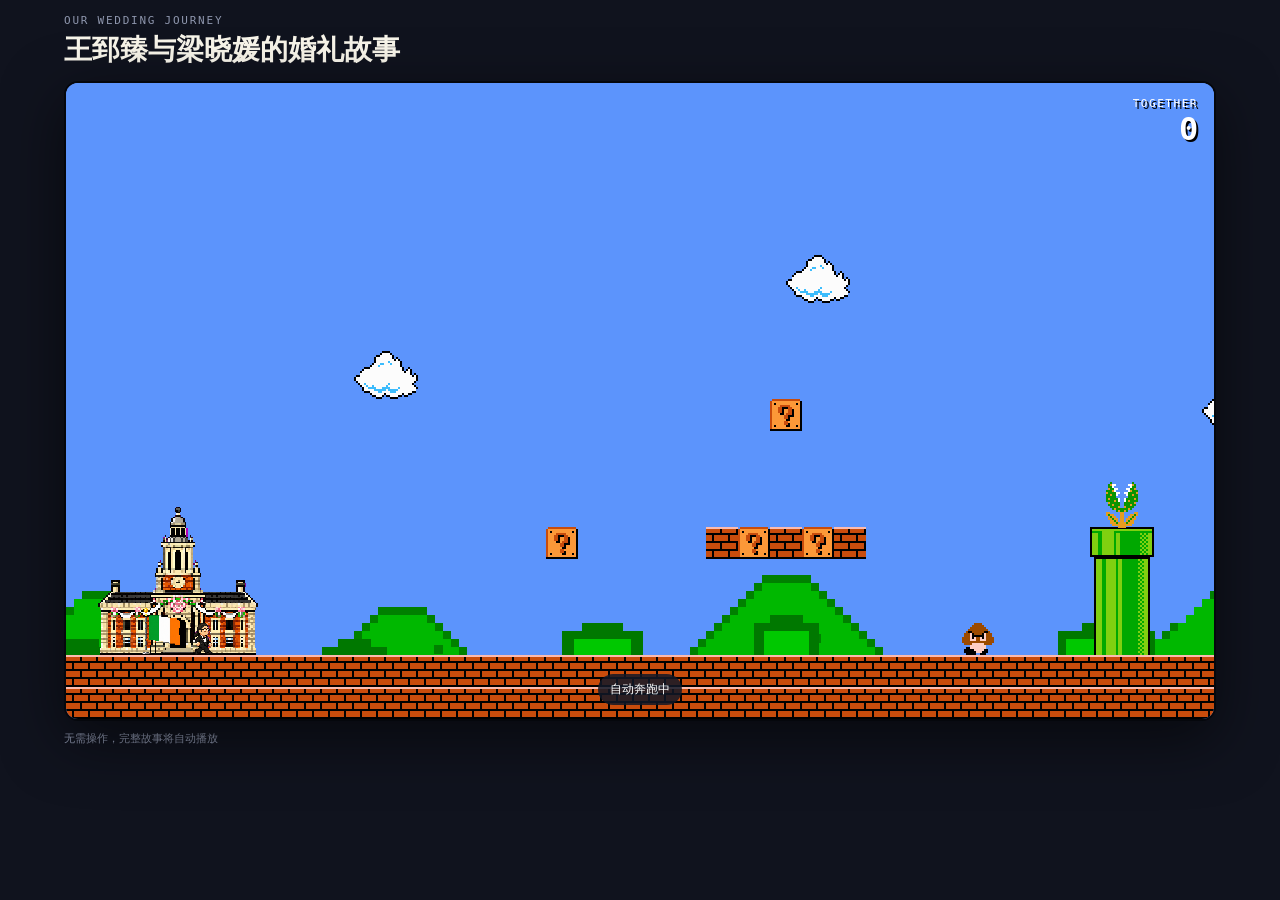
==== autoplay/index.html @ 2fac4bce "Add autoplay wedding experience and ending credits" ====
<!doctype html>
<html lang="zh-CN">
  <head>
    <meta charset="UTF-8" />
    <meta name="viewport" content="width=device-width, initial-scale=1, viewport-fit=cover, user-scalable=no" />
    <meta name="theme-color" content="#171a28" />
    <base href="../" />
    <title>我们的婚礼故事 · 自动播放</title>
    <link rel="stylesheet" href="./styles.css?v=autoplay-1" />
  </head>
  <body data-experience="autoplay">
    <main class="app-shell">
      <header class="topbar">
        <div>
          <p class="eyebrow">OUR WEDDING JOURNEY · AUTO PLAY</p>
          <h1>王郅臻与梁晓媛的婚礼故事</h1>
        </div>
        <div class="top-actions">
          <nav class="level-nav" aria-label="选择故事章节">
            <a href="./autoplay/?level=meet">相遇</a><a href="./autoplay/?level=travel">旅行</a><a href="./autoplay/?level=home">归家</a>
          </nav>
          <button id="debug-toggle" type="button" aria-pressed="false">开启调试</button>
        </div>
      </header>

      <section id="game-stage" class="game-stage" aria-label="婚礼故事自动播放">
        <canvas id="game-canvas" tabindex="0"></canvas>
        <div class="hud" aria-live="polite">
          <span>TOGETHER</span>
          <strong id="counter-value">0</strong>
        </div>
        <div id="status-pill" class="status-pill">故事即将自动播放</div>
        <aside id="debug-overlay" class="debug-overlay" aria-label="调试信息"></aside>
        <div id="photo-modal" class="photo-modal" hidden aria-modal="true" role="dialog">
          <div class="photo-card">
            <p id="photo-title" class="photo-title"></p>
            <div id="single-photo-content" class="single-photo-content">
              <img id="photo-image" alt="婚纱照" />
              <span class="photo-loading" aria-live="polite">照片载入中…</span>
            </div>
            <div id="gallery-stage" class="gallery-stage" hidden aria-label="照片自动轮播">
              <img class="gallery-photo" alt="照片一" />
              <img class="gallery-photo" alt="照片二" />
              <img class="gallery-photo" alt="照片三" />
              <div id="gallery-dots" class="gallery-dots" aria-live="polite"></div>
            </div>
            <p id="photo-caption" class="photo-caption"></p>
          </div>
        </div>
        <div id="loading-overlay" class="loading-overlay">
          <div class="loading-card">
            <span>载入自动播放版本</span>
            <progress id="loading-progress" max="100" value="0"></progress>
            <strong id="loading-label">0%</strong>
          </div>
        </div>
      </section>

      <footer class="help-row autoplay-help">
        <span>无需操作，完整故事将自动播放</span>
      </footer>
    </main>

    <section id="credits-overlay" class="credits-overlay" hidden aria-label="制作人员名单">
      <iframe id="credits-replay" title="从相遇篇重新播放的虚焦背景" tabindex="-1" aria-hidden="true"></iframe>
      <div class="credits-veil"></div>
      <div class="credits-card">
        <p><span>制作：王郅臻，ChatGPT</span><span class="credit-tab">创意：王郅臻</span></p>
        <p>出场人物：王郅臻，梁晓媛，阿贝尔</p>
        <p>技术/场景/素材支持：ChatGPT</p>
      </div>
    </section>

    <audio
      id="background-audio"
      src="./assets/audio/Ground_Theme.mp3"
      preload="auto"
      autoplay
      loop
      playsinline
      webkit-playsinline
      aria-hidden="true"
    ></audio>
    <script type="module" src="./src/main.js?v=autoplay-1"></script>
  </body>
</html>
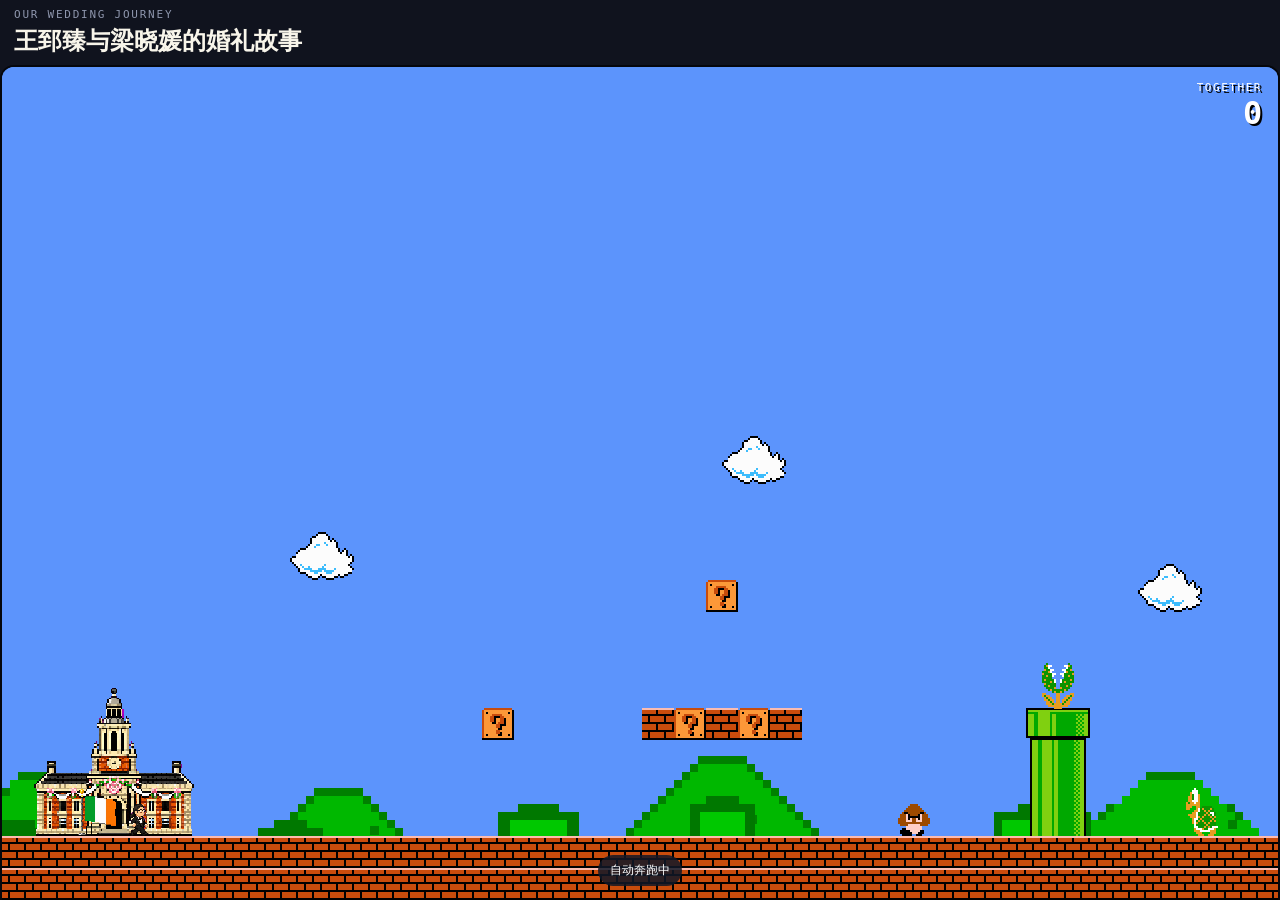
==== commit 341cd3a7: "Finalize fullscreen UI and gallery captions" ====
--- a/autoplay/index.html
+++ b/autoplay/index.html
@@ -6,7 +6,7 @@
     <meta name="theme-color" content="#171a28" />
     <base href="../" />
     <title>我们的婚礼故事 · 自动播放</title>
-    <link rel="stylesheet" href="./styles.css?v=autoplay-1" />
+    <link rel="stylesheet" href="./styles.css?v=final-ui-1" />
   </head>
   <body data-experience="autoplay">
     <main class="app-shell">
@@ -14,12 +14,6 @@
         <div>
           <p class="eyebrow">OUR WEDDING JOURNEY · AUTO PLAY</p>
           <h1>王郅臻与梁晓媛的婚礼故事</h1>
-        </div>
-        <div class="top-actions">
-          <nav class="level-nav" aria-label="选择故事章节">
-            <a href="./autoplay/?level=meet">相遇</a><a href="./autoplay/?level=travel">旅行</a><a href="./autoplay/?level=home">归家</a>
-          </nav>
-          <button id="debug-toggle" type="button" aria-pressed="false">开启调试</button>
         </div>
       </header>
 
@@ -56,9 +50,6 @@
         </div>
       </section>
 
-      <footer class="help-row autoplay-help">
-        <span>无需操作，完整故事将自动播放</span>
-      </footer>
     </main>
 
     <section id="credits-overlay" class="credits-overlay" hidden aria-label="制作人员名单">
@@ -81,6 +72,6 @@
       webkit-playsinline
       aria-hidden="true"
     ></audio>
-    <script type="module" src="./src/main.js?v=autoplay-1"></script>
+    <script type="module" src="./src/main.js?v=final-ui-1"></script>
   </body>
 </html>
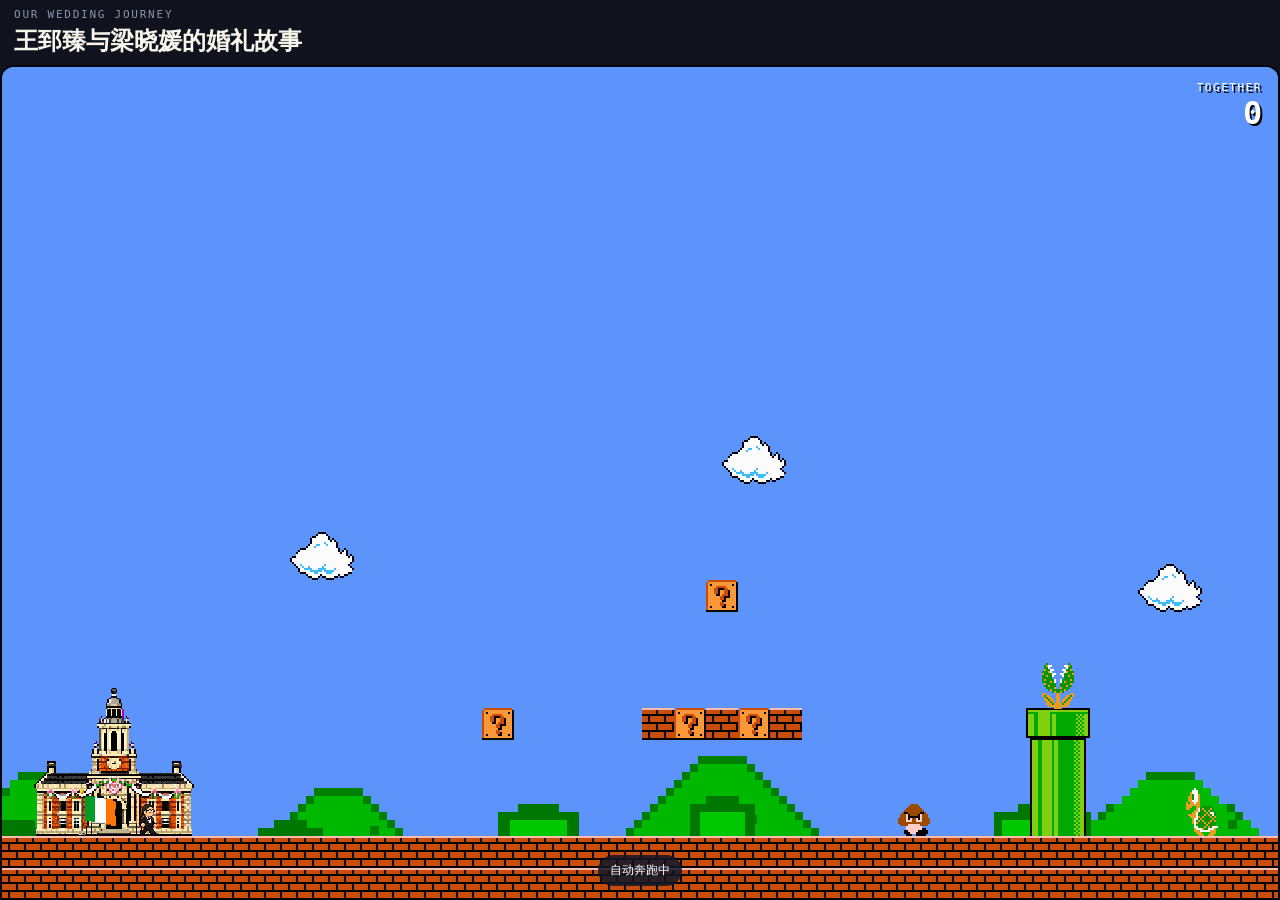
==== commit 5e52958a: "Optimize mobile photos and finalize gallery captions" ====
--- a/autoplay/index.html
+++ b/autoplay/index.html
@@ -72,6 +72,6 @@
       webkit-playsinline
       aria-hidden="true"
     ></audio>
-    <script type="module" src="./src/main.js?v=final-ui-1"></script>
+    <script type="module" src="./src/main.js?v=final-ui-2"></script>
   </body>
 </html>
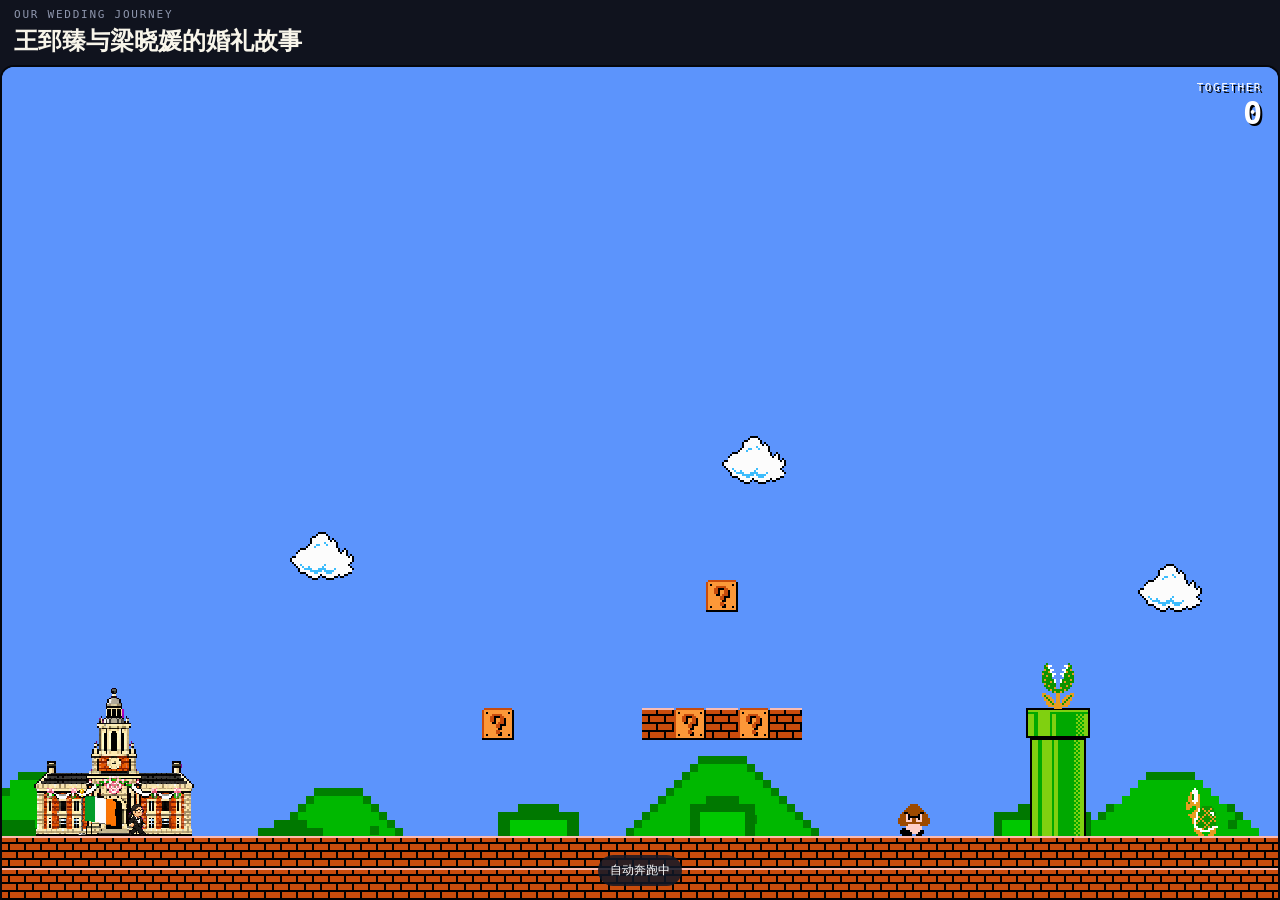
==== commit d03a4b99: "Add interactive credits and wedding share metadata" ====
--- a/autoplay/index.html
+++ b/autoplay/index.html
@@ -72,6 +72,6 @@
       webkit-playsinline
       aria-hidden="true"
     ></audio>
-    <script type="module" src="./src/main.js?v=final-ui-2"></script>
+    <script type="module" src="./src/main.js?v=credits-1"></script>
   </body>
 </html>
